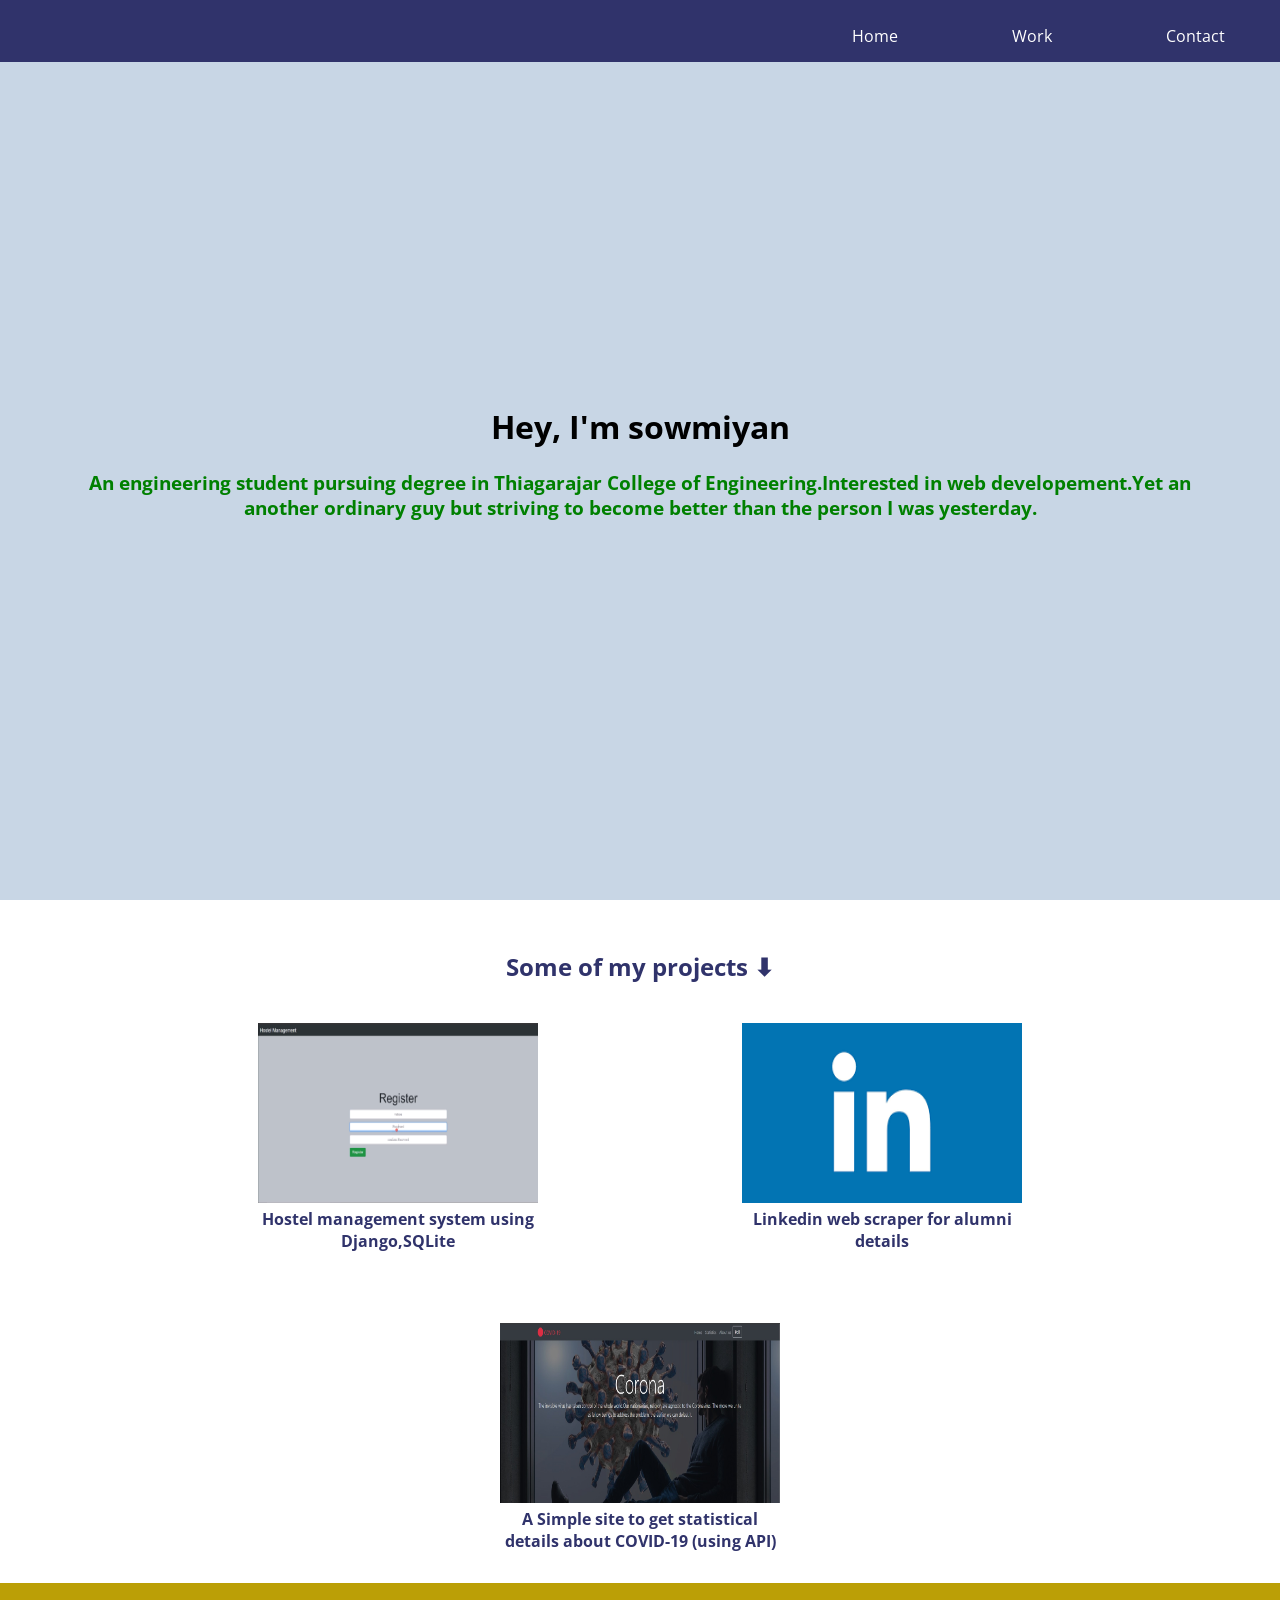
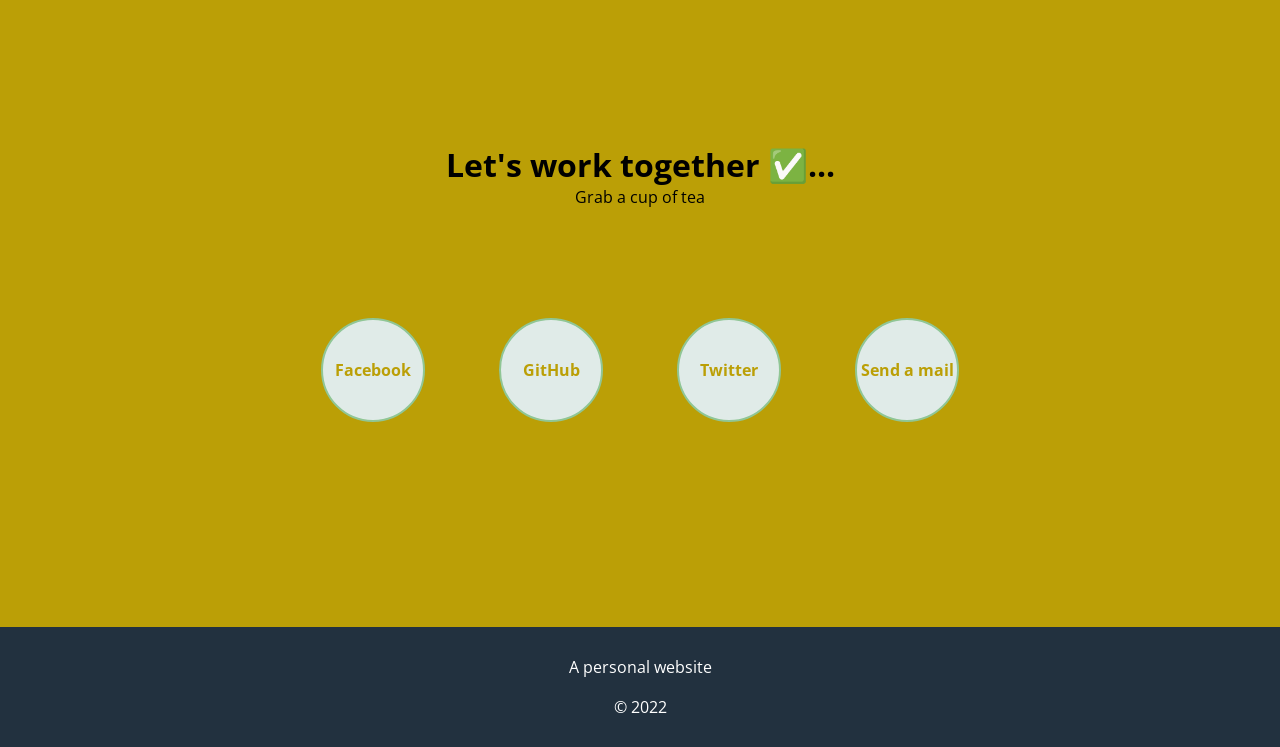
==== index.html @ 58f31d6b "first commit" ====
<!DOCTYPE html>
<html lang="en" >

<head>  
  <meta charset="UTF-8">
  <link rel="icon" type="image/png" href="images/mask emoji.png">
  <title>Web tech assignment 1.1</title>
  <link href="css/style.css" rel="stylesheet">
  <link href='https://fonts.googleapis.com/css?family=Open+Sans' rel='stylesheet' type='text/css'>
</head>

<body>

    <nav>
        <ul id='navbar'>
            <li><a  href="#welcome-section">Home</a></li>
            <li><a  href="#projects">Work</a></li>
            <li><a  href="#contact">Contact</a></li>
        </ul>
    </nav>

    <div id="welcome-section" class="intro"> 
        <h1>Hey, I'm sowmiyan</h1>
        <br>
        <h3>An engineering student pursuing degree in Thiagarajar College of Engineering.Interested in web developement.Yet an another ordinary guy but striving to become better than the person I was yesterday.</h3>
    </div>
    
    <div id="projects" class="work">
        <h2 class="work-header"><b>Some of my projects &#11015;</b></h2>
        
        <a href="" class="project project-tile">
            <img class="project-pic" src="images/projectbg1.png" alt="project">
            <div class="project-title">Hostel management system using Django,SQLite</div>
        </a>
        <a href="" class="project project-tile">
            <img class="project-pic" src="images/projectbg2.png" alt="project">
            <div class="project-title">Linkedin web scraper for alumni details</div>
        </a>

        <a href="" class="project project-tile">
            <img class="project-pic" src="images/projectbg3.png" alt="project">
            <div class="project-title">A Simple site to get statistical details about COVID-19 (using API)</div>
        </a>
        
    </div>
    
    <div id="contact" class="contact">
        <div class="header">
            <h1>Let's work together  &#9989;...</h1>
            <p>Grab a cup of tea</p>
        </div>
        <a href="https://www.facebook.com/Rssowmiyan/" target="_blank" class="contact-details">Facebook</a>
        <a id='profile-link' href="https://github.com/rssowmiyan" target="_blan" class="contact-details">GitHub</a>
        <a href="https://twitter.com/rssowmiyan7" target="_blank" class="contact-details">Twitter</a>
        <a href="mailto:sowmiyan00@gmail.com" class="contact-details" target="_blank">Send a mail</a>
    </div>
    
<footer> A personal website
  <p>&copy; 2022 </a></p>
</footer>



</body>
</html>
---- css/style.css ----
html,
body {
  font-family: 'Open Sans', sans-serif;/*The font-family property sets the font style to open sans*/
  text-align: center;                   /* the text-align property aligns the text to the center*/
}

* {
  margin: 0;    /*The margin CSS property sets the margin area on all four sides of an element. */
  padding: 0;   /* Padding is the space between the border and the content so that if you have text in an element, the padding helps 
                 to make sure the text does not touches the border. Just like an actual box full of contents (such as a package you might want to ship out), you can add foam, or padding, around the contents so that it doesn't touch the sides of the (border) box. */

                /* If the value is 0 then why we're specifing?
                 Ans: The main reason this is used is because sometimes the browser will apply it's default margin/padding to elements, and in a case where you do not want there to be any margin or padding space around an element you will want to define that there is no margin or padding.
                */
}

.intro {
  top: 0;       /*Set the top edge of the positioned element*/
                /* If the value is 0 then why we're specifing?
                 Ans: The main reason this is used is because sometimes the browser will apply it's default margin/padding to elements, and in a case where you do not want there to be any margin or padding space around an element you will want to define that there is no margin or padding.
                */
  background: #c8d6e5;/*The background property sets all the background properties at once, here only color is specified
                        so the background color is set to the hex*/
  min-height: 55vh;/*min height sets the minimum height to 5vh*/
                    /*vh means 55% of the viewport height*/
  padding-top: 45vh;/*Adds a padding of 45% of viewport height to the top*/
}

.intro h3 {
  color: green;
  margin-left: 3em;
  margin-right: 3em;
}

nav ul {
  text-align: right;
  position: fixed;/*position property sets positioned relative to the viewport, 
                  which means it always stays in the same place even if the page is scrolled.*/
  width: 100%;  /*width property sets the width to 100% of the containing block*/
  background-color:#30336b;
}

nav ul li {
  display: inline-block;/*display property specifies the display behavior (the type of rendering box) of an element.*/
                        /*inline-block allows to set a width and height on the element and the top and bottom margins/paddings are respected*/
  margin: 55px;
  margin-bottom: 15px;
  margin-top: 25px;
  
}

nav ul li a {
  color: #ffffff;
  text-decoration: none;/*text decoration specifies the decoration added to text*/
                        /*it can be described as type of line(underline, overline, line-through), color and style(solid, wavy, dotted, dashed, double)*/
}

nav ul li a:hover {/*hover selector is used to select elements when you mouse over them */
  color: red;
}*

.work {
  padding-top: 60px;
  margin-top: -60px;
}

.work .work-header {
  margin-top: 50px;
  color:#30336b;
  font-weight: normal;
}

.project {
  text-decoration: none;
  color:#30336b;
  display: inline-block;
  /* overflow: hidden; */
  /* border: 2px solid lightblue; */
  height: 220px;
  width: 280px;
  margin: 40px 100px;
 
}

.project-pic {
  width: 100%;
  height: 180px;
}

.project-title {
  font-weight: bold;
}

.show-all {
  text-decoration: none;
  display: block;         /*block attribute displays the element as a block element */
                          /*It starts on a new line, and takes up the whole width */
  width: 200px;           /*width sets the width of the elemnt */
  height: 30px;           /*height sets the height of the element */
  margin: 20px auto 90px; /*margin sets the margin for the top, right, bottom and left of the element respectively*/
                          /*here auto tells the browser to automatically determine the left and right margins itself,
                           which it does by setting them equally */
  background: #e0ebe8;
  color:#30336b;
  font-weight: bold;        /*font weight sets how thick or thin characters in text should be displayed */
  font-size: 1em;           /*font size sets the size of the font */
  border: 2px solid #90C695;/*border property allows you to specify the style, width, and color of an element's border */
  border-radius: 4px;       /* it defines the radius of the element's corners and is used to add rounded corners to the borders*/
  cursor: pointer;          /*specifies the mouse cursor to be displayed when pointing over an element*/
                            /*pointer indicates the cursor is a pointer and indicates a link*/
  padding-top: 10px;
}

.show-all:hover {
  background: #E4F1FE;
  color: green;
}

@media only screen and (max-width: 500px) {
  nav ul {
    text-align: center;
  }

  nav ul li {
    margin: 20px;
  }

  .project {
    margin: 40px 0;
  }
}
.contact {
  /*   height:800px; */
  /*   min-height:800px; */
  background: #BB9F06;
  padding-bottom: 160px;
}

.header {
  padding: 160px 0 110px; /*the 3 values indicates padding to the top, right and bottom of the element*/
}

.contact-details {
  display: inline-block;
  font-weight: bold;
  margin: 0 35px 45px 35px;
  list-style-type: none;      /*"list-style-type"specifies the type of list-item marker in a list(circle, square, disc, etc)
                              none indicates no marker is shown*/
  border: 2px solid #90C695;
  border-radius: 100%;
  width: 100px;
  height: 100px;
  line-height: 100px;         /* line-height property sets the amount of space used for lines, such as in text */
  background: #e0ebe8;
  color: #BB9F06;
  text-decoration: none;
}

.contact-details:hover {    /* The :hover selector is used to select elements when you mouse over them. */
  background: #30336b;
  color:#20bf6b;
}

footer {
  padding: 20px;
  background: #22313F;
  color: white;
  line-height: 40px;
}

footer a {
  color: white;
}

/*The @media rule is used in media queries to apply different styles for different media types/devices
such as width and height of the viewport or device, resolution, etc*/
@media only screen and (max-width: 367px) {/*type of media, "screen" indicates it is used for computer screens, tablets, smart-phones etc.*/
  /*    #contact{
    min-height:1100px; 
  } */
  .contact-details {
    border: 2px solid #90C695;
    border-radius: 0;
    width: 90px;
    height: 20px;
    padding: 10px;
    line-height: normal;/*It defines a normal line height. It is the default value of this property */
  }
}
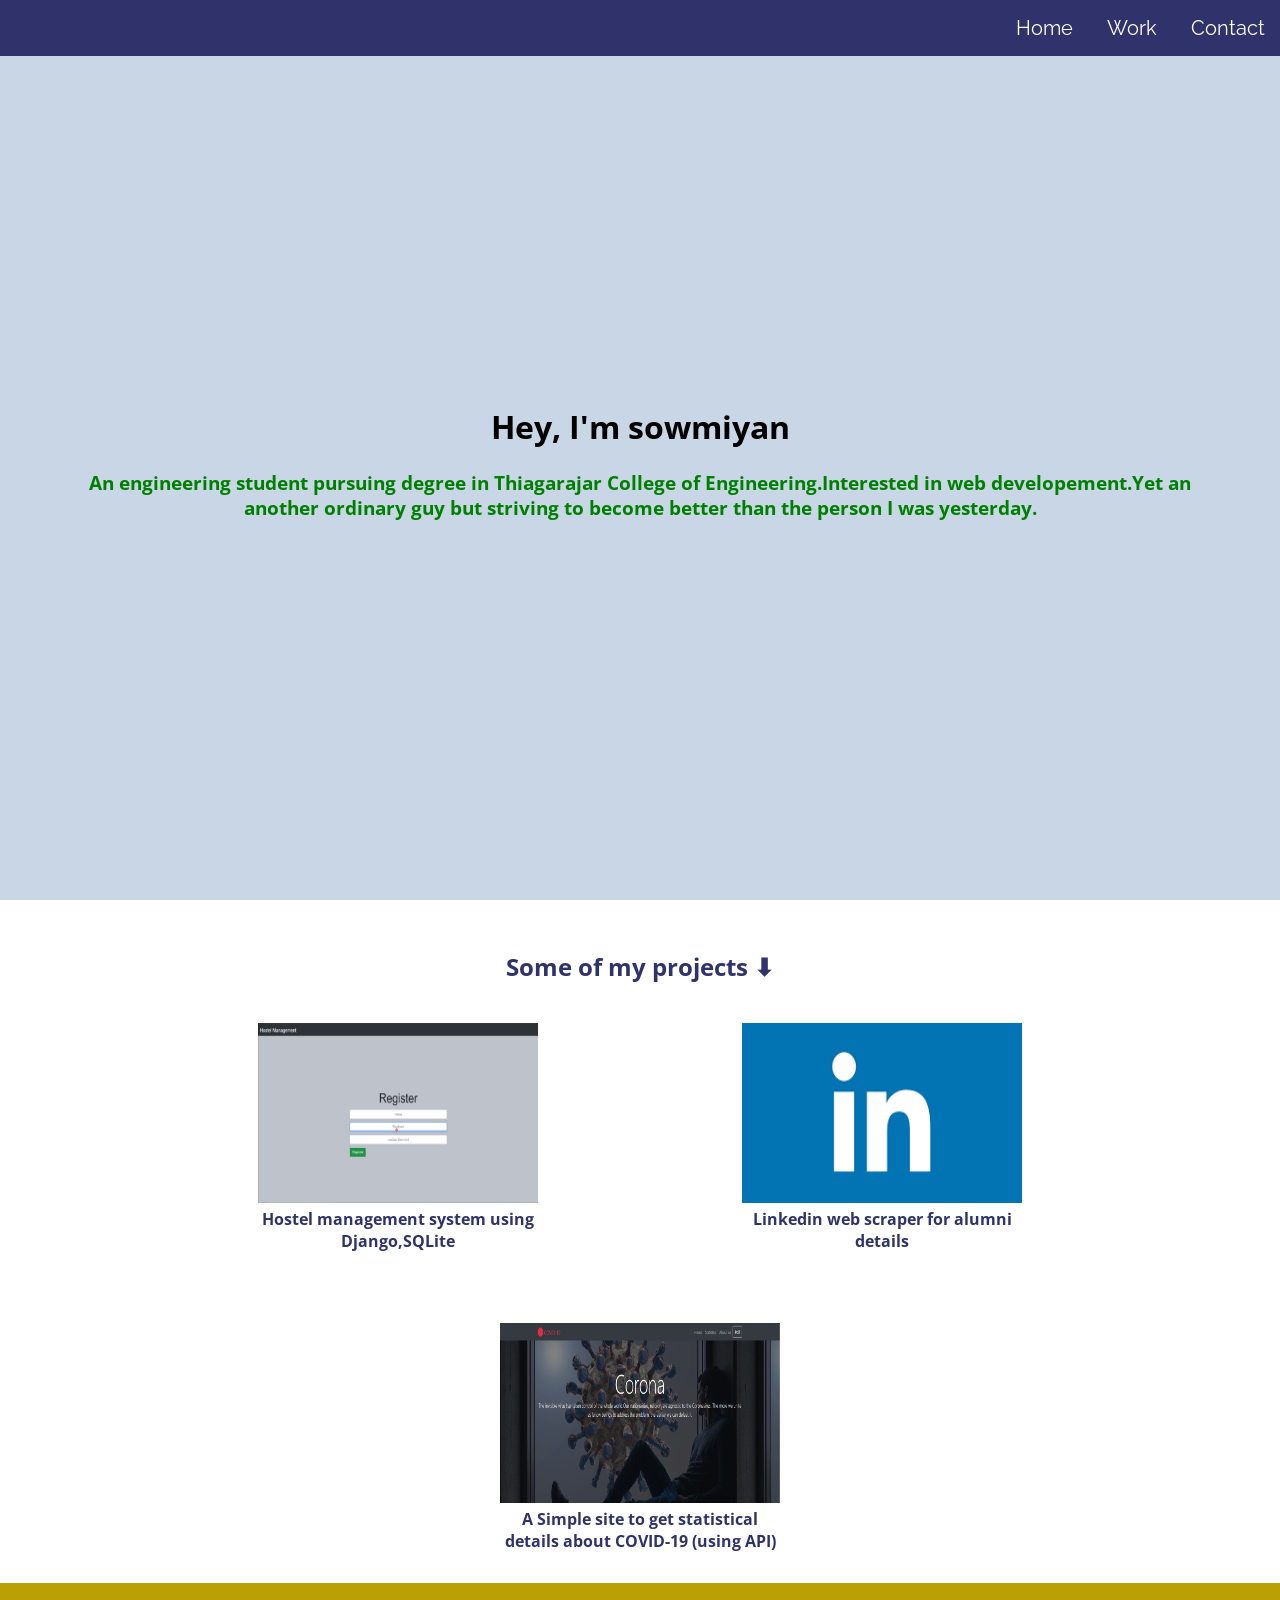
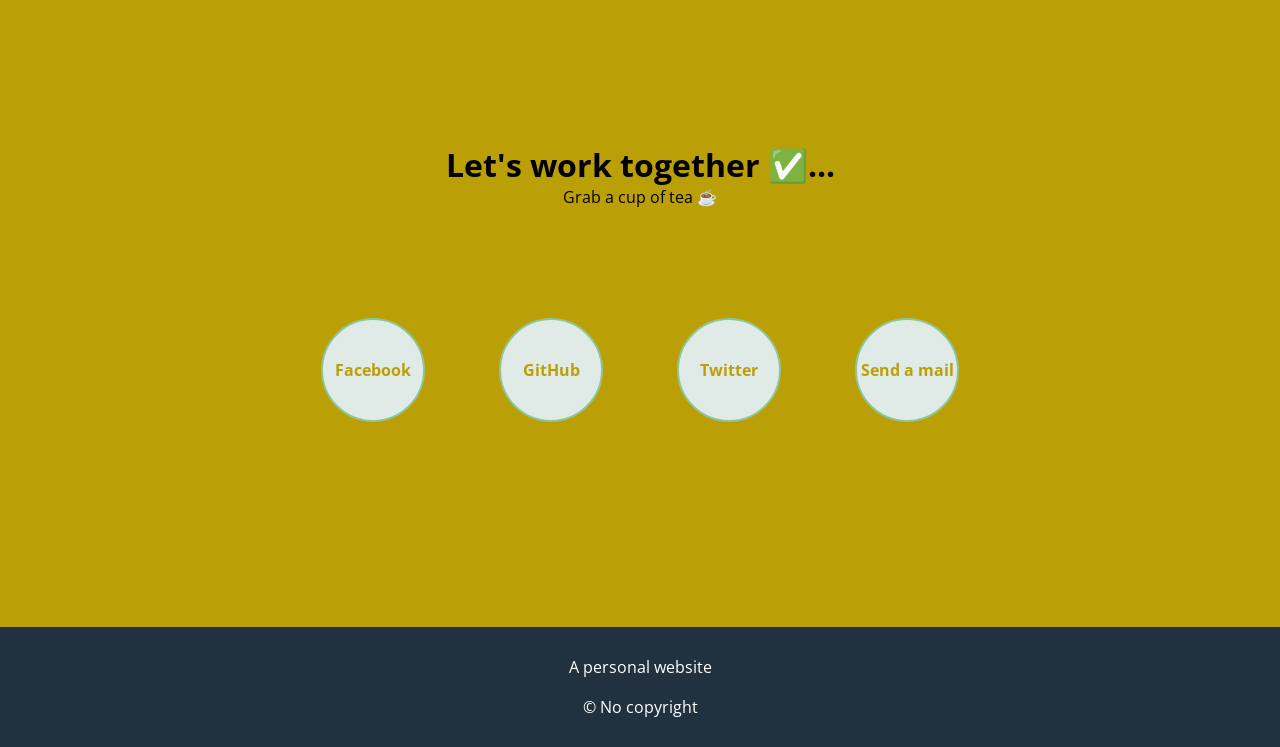
==== commit 175b5c81: "Added navbar animations" ====
--- a/index.html
+++ b/index.html
@@ -5,19 +5,25 @@
   <meta charset="UTF-8">
   <link rel="icon" type="image/png" href="images/mask emoji.png">
   <title>Web tech assignment 1.1</title>
+  <link rel="stylesheet" href="css/test.css">
   <link href="css/style.css" rel="stylesheet">
   <link href='https://fonts.googleapis.com/css?family=Open+Sans' rel='stylesheet' type='text/css'>
 </head>
 
 <body>
 
-    <nav>
+    <!-- <nav>
         <ul id='navbar'>
-            <li><a  href="#welcome-section">Home</a></li>
-            <li><a  href="#projects">Work</a></li>
-            <li><a  href="#contact">Contact</a></li>
+            <li><a class="" href="#welcome-section">Home</a>
+            <li><a class="" href="#projects">Work</a></li>
+            <li><a class="" href="#contact">Contact</a></li>
         </ul>
-    </nav>
+    </nav> -->
+    <div class="container red topBotomBordersOut">
+        <a class="" href="#welcome-section">Home</a>
+        <a href="#projects">Work</a>
+        <a href="#contact">Contact</a>
+    </div> 
 
     <div id="welcome-section" class="intro"> 
         <h1>Hey, I'm sowmiyan</h1>
@@ -28,16 +34,17 @@
     <div id="projects" class="work">
         <h2 class="work-header"><b>Some of my projects &#11015;</b></h2>
         
-        <a href="" class="project project-tile">
+        <a class="project project-tile">
             <img class="project-pic" src="images/projectbg1.png" alt="project">
             <div class="project-title">Hostel management system using Django,SQLite</div>
         </a>
-        <a href="" class="project project-tile">
+
+        <a class="project project-tile">
             <img class="project-pic" src="images/projectbg2.png" alt="project">
             <div class="project-title">Linkedin web scraper for alumni details</div>
         </a>
 
-        <a href="" class="project project-tile">
+        <a class="project project-tile">
             <img class="project-pic" src="images/projectbg3.png" alt="project">
             <div class="project-title">A Simple site to get statistical details about COVID-19 (using API)</div>
         </a>
@@ -47,7 +54,7 @@
     <div id="contact" class="contact">
         <div class="header">
             <h1>Let's work together  &#9989;...</h1>
-            <p>Grab a cup of tea</p>
+            <p>Grab a cup of tea ☕</p>
         </div>
         <a href="https://www.facebook.com/Rssowmiyan/" target="_blank" class="contact-details">Facebook</a>
         <a id='profile-link' href="https://github.com/rssowmiyan" target="_blan" class="contact-details">GitHub</a>
@@ -56,7 +63,7 @@
     </div>
     
 <footer> A personal website
-  <p>&copy; 2022 </a></p>
+  <p>&copy; No copyright</a></p>
 </footer>
 
 
--- a/css/test.css
+++ b/css/test.css
@@ -0,0 +1,69 @@
+@import 'https://fonts.googleapis.com/css?family=Raleway';
+
+html, body
+{
+    margin: 0px;
+}
+
+
+div.container
+{
+    position: fixed;
+    font-family: Raleway;
+    left:50%;
+    top: 0%;
+    padding: 1em;
+    transform: translateX(-50%);
+    text-align: right;
+    width: 100%;
+}
+
+div.container a
+{
+    color: #FFF;
+    text-decoration: none;
+    font: 20px Raleway;
+    margin: 0px 10px;
+    padding: 5px 5px;
+    position: relative;
+    z-index: 0;
+    cursor: pointer;
+}
+
+.red
+{
+    background: #30336b;
+    position: fixed;
+}
+
+
+div.topBotomBordersOut a:before, div.topBotomBordersOut a:after
+{
+    position: absolute;
+    left: 0px;
+    width: 100%;
+    height: 2px;
+    background: #FFF;
+    content: "";
+    opacity: 0;
+    transition: all 0.4s;
+}
+
+div.topBotomBordersOut a:before
+{
+    top: 0px;
+    transform: translateY(10px);
+}
+
+div.topBotomBordersOut a:after
+{
+    bottom: 0px;
+    transform: translateY(-10px);
+}
+
+div.topBotomBordersOut a:hover:before, div.topBotomBordersOut a:hover:after
+{
+    opacity: 1;
+    transform: translateY(0px);
+}
+
--- a/css/style.css
+++ b/css/style.css
@@ -1,3 +1,4 @@
+@import 'https://fonts.googleapis.com/css?family=Raleway';
 
 html,
 body {
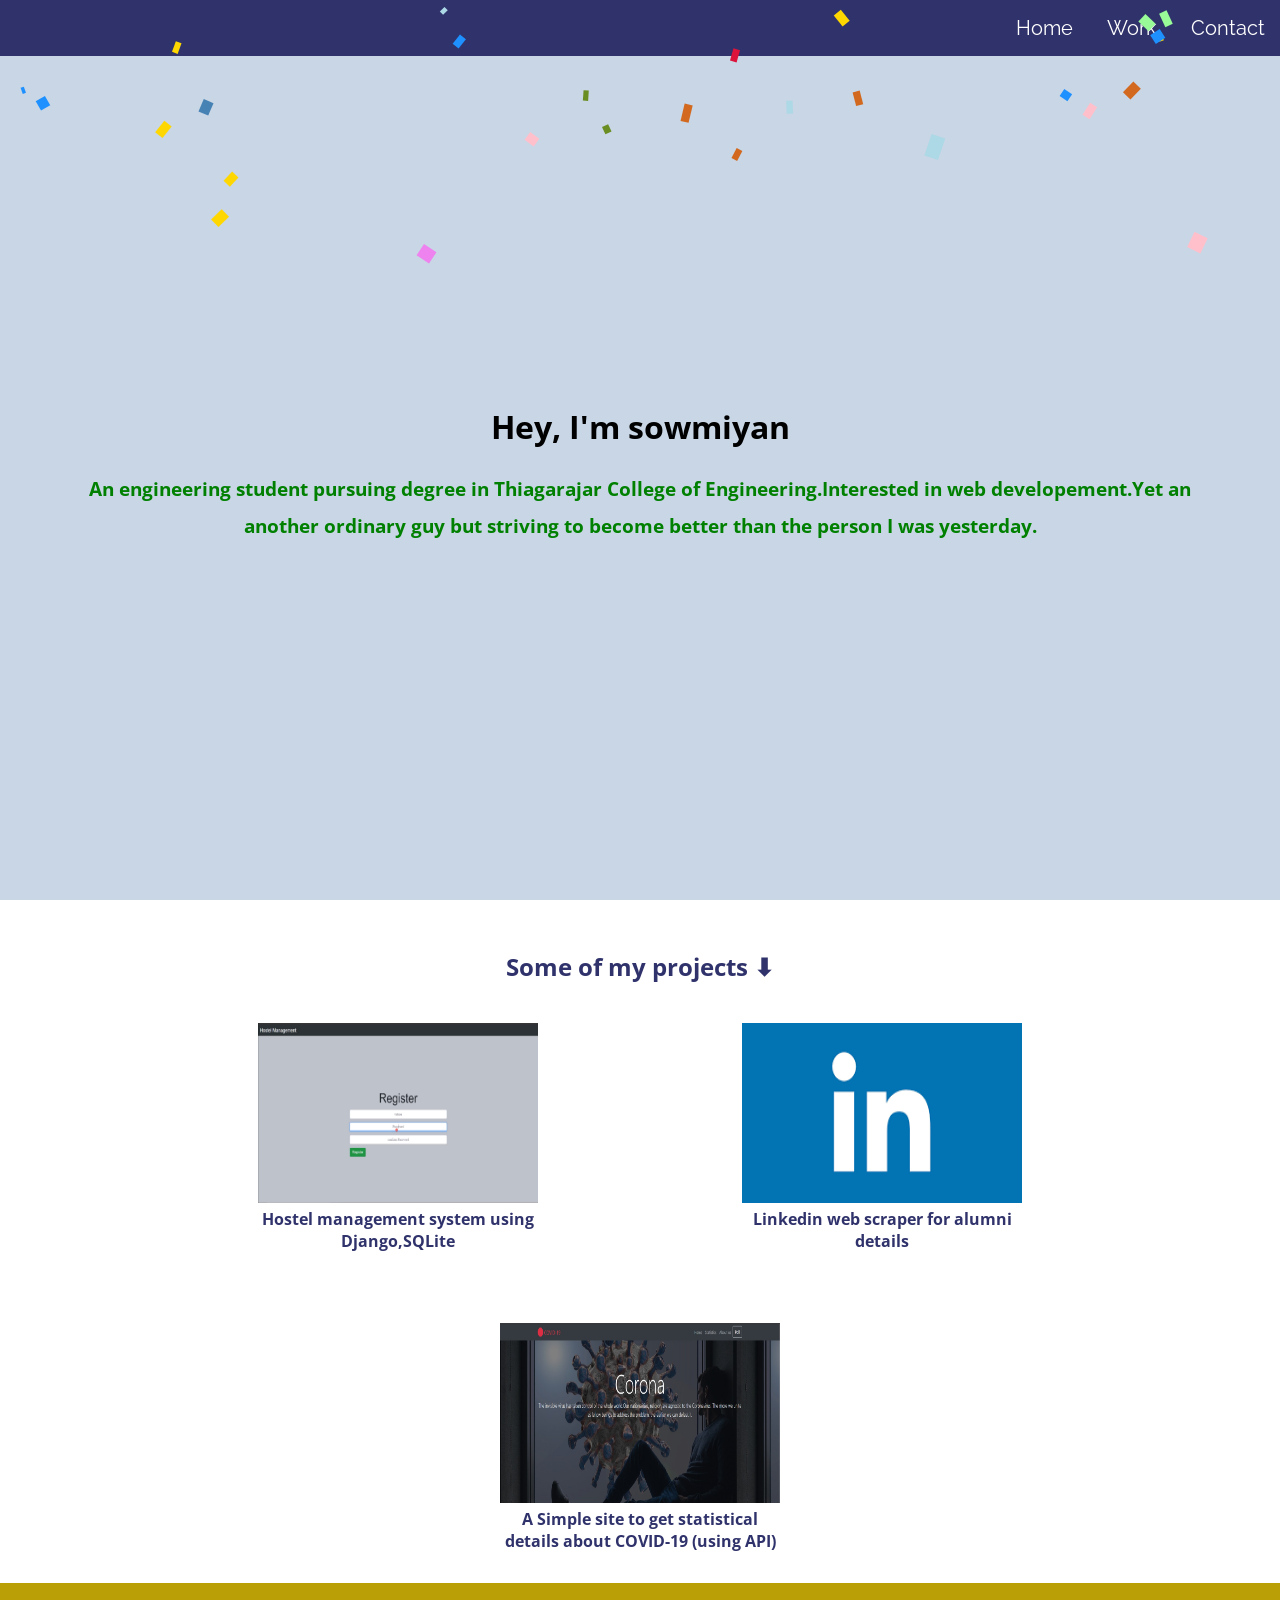
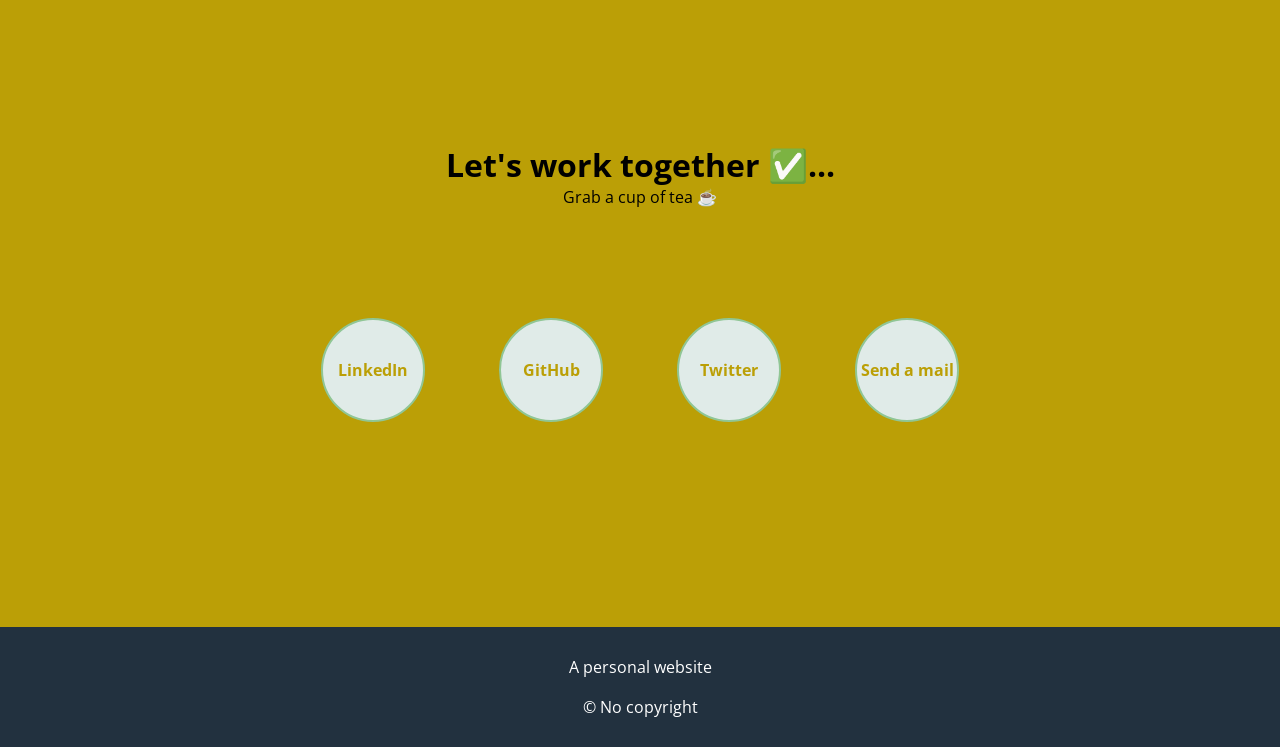
==== commit 8e73930a: "added confetti effect" ====
--- a/index.html
+++ b/index.html
@@ -4,23 +4,17 @@
 <head>  
   <meta charset="UTF-8">
   <link rel="icon" type="image/png" href="images/mask emoji.png">
-  <title>Web tech assignment 1.1</title>
+  <title>cloud</title>
   <link rel="stylesheet" href="css/test.css">
   <link href="css/style.css" rel="stylesheet">
   <link href='https://fonts.googleapis.com/css?family=Open+Sans' rel='stylesheet' type='text/css'>
+  <script src="js/confetti.js"></script>
 </head>
 
-<body>
+<body id="main">
 
-    <!-- <nav>
-        <ul id='navbar'>
-            <li><a class="" href="#welcome-section">Home</a>
-            <li><a class="" href="#projects">Work</a></li>
-            <li><a class="" href="#contact">Contact</a></li>
-        </ul>
-    </nav> -->
     <div class="container red topBotomBordersOut">
-        <a class="" href="#welcome-section">Home</a>
+        <a class="#" href="#welcome-section">Home</a>
         <a href="#projects">Work</a>
         <a href="#contact">Contact</a>
     </div> 
@@ -56,8 +50,8 @@
             <h1>Let's work together  &#9989;...</h1>
             <p>Grab a cup of tea ☕</p>
         </div>
-        <a href="https://www.facebook.com/Rssowmiyan/" target="_blank" class="contact-details">Facebook</a>
-        <a id='profile-link' href="https://github.com/rssowmiyan" target="_blan" class="contact-details">GitHub</a>
+        <a href="https://www.linkedin.com/in/rs-sowmiyan-34647016b/" target="_blank" class="contact-details">LinkedIn</a>
+        <a id='profile-link' href="https://github.com/rssowmiyan" target="_blanl" class="contact-details">GitHub</a>
         <a href="https://twitter.com/rssowmiyan7" target="_blank" class="contact-details">Twitter</a>
         <a href="mailto:sowmiyan00@gmail.com" class="contact-details" target="_blank">Send a mail</a>
     </div>
@@ -65,8 +59,24 @@
 <footer> A personal website
   <p>&copy; No copyright</a></p>
 </footer>
+<script>
+    
+    const startit = () => {
+      setTimeout(function () {
+        console.log("start");
+        confetti.start();
+      }, 1000);
+    };
 
+    const stopit = () => {
+      setTimeout(function () {
+        console.log("stop");
+        confetti.stop();
+      }, 3000);
+    };
 
-
+    startit();
+    stopit();
+</script>
 </body>
 </html>
--- a/css/style.css
+++ b/css/style.css
@@ -32,6 +32,7 @@
   color: green;
   margin-left: 3em;
   margin-right: 3em;
+  line-height:2;
 }
 
 nav ul {
